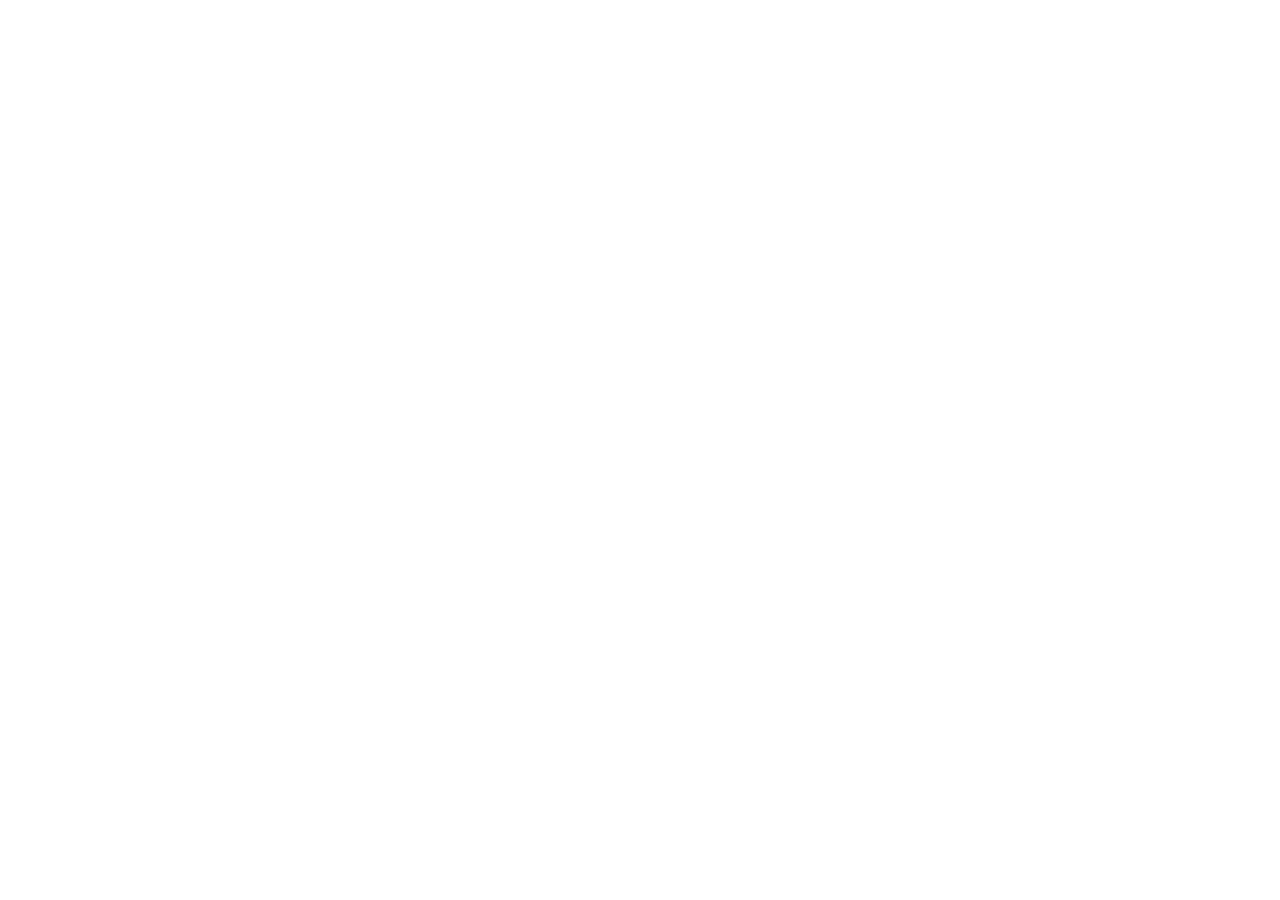
==== aframe/example.html @ 6102e6b8 "Refactor app.js: enhance object grabbing logic and add mouse support; update mitosis.html for grabba" ====
<!DOCTYPE html>
<html lang="es">
  <head >

    <title>Laboratorio - Mitosis</title>

    <script src="https://aframe.io/releases/1.8.0/aframe.min.js"></script>
  </head>
  <body>
    <a-scene>
      <a-box position="-1 0.5 -3" rotation="0 45 0" color="#4CC3D9"></a-box>
      <a-sphere position="0 1.25 -5" radius="1.25" color="#EF2D5E"></a-sphere>
      <a-cylinder position="1 0.75 -3" radius="0.5" height="1.5" color="#FFC65D"></a-cylinder>
      <a-plane position="0 0 -4" rotation="-90 0 0" width="10" height="10" color="#7BC8A4"></a-plane>
      <a-sky color="#ECECEC"></a-sky>
    </a-scene>

    <a-entity
        id="player"
        position="0 1.6 0"
        dynamic-body>

        <a-camera
            id="camera"
            position="0 1.6 0"
            wasd-controls>
        </a-camera>

        <a-entity
            id="leftController"
            laser-controls="hand: left">
        </a-entity>

        <a-entity
            id="rightController"
            laser-controls="hand: right">
        </a-entity>

    </a-entity>

    <a-box
        static-body
        position="0 0 -4"
        width="10"
        height="0.2"
        depth="10">
    </a-box>
    
  </body>
</html>
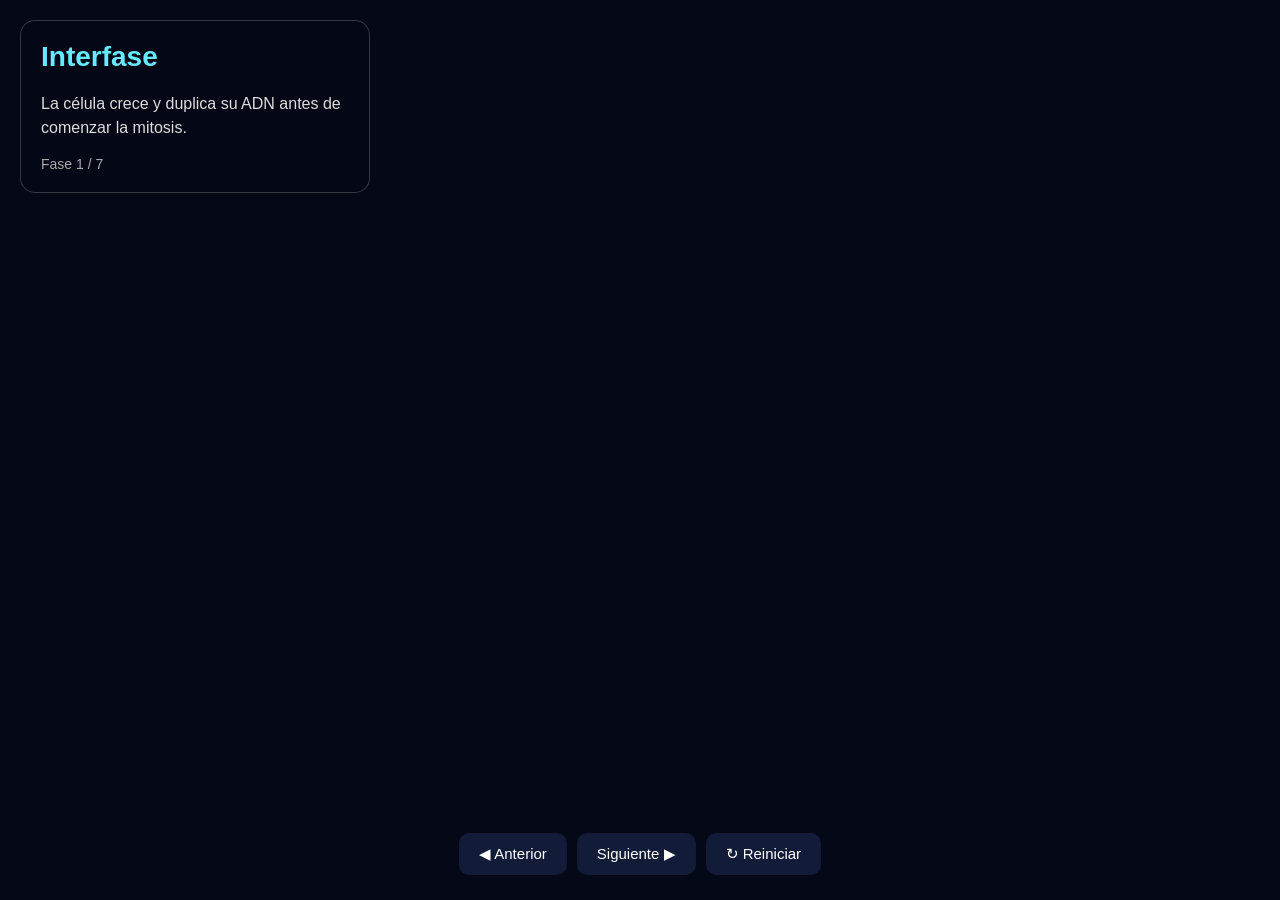
==== commit b754cc8a: "test2.0" ====
--- a/aframe/example.html
+++ b/aframe/example.html
@@ -1,50 +1,269 @@
 <!DOCTYPE html>
 <html lang="es">
-  <head >
-
-    <title>Laboratorio - Mitosis</title>
-
-    <script src="https://aframe.io/releases/1.8.0/aframe.min.js"></script>
-  </head>
-  <body>
-    <a-scene>
-      <a-box position="-1 0.5 -3" rotation="0 45 0" color="#4CC3D9"></a-box>
-      <a-sphere position="0 1.25 -5" radius="1.25" color="#EF2D5E"></a-sphere>
-      <a-cylinder position="1 0.75 -3" radius="0.5" height="1.5" color="#FFC65D"></a-cylinder>
-      <a-plane position="0 0 -4" rotation="-90 0 0" width="10" height="10" color="#7BC8A4"></a-plane>
-      <a-sky color="#ECECEC"></a-sky>
+
+<head>
+    <meta charset="UTF-8">
+    <meta name="viewport" content="width=device-width, initial-scale=1.0">
+
+    <title>Laboratorio VR - Mitosis</title>
+
+    <script src="https://aframe.io/releases/1.7.0/aframe.min.js"></script>
+
+    <link rel="stylesheet" href="css/style.css">
+</head>
+
+<body>
+
+    <!-- =========================================================
+         INFORMACIÓN DE LA FASE
+    ========================================================== -->
+
+    <div id="info-panel">
+
+        <h1 id="phase-title">Interfase</h1>
+
+        <p id="phase-description">
+            La célula crece y duplica su ADN antes de comenzar la mitosis.
+        </p>
+
+        <div id="phase-counter">
+            Fase 1 / 7
+        </div>
+
+    </div>
+
+
+    <!-- =========================================================
+         CONTROLES DE ESCRITORIO
+    ========================================================== -->
+
+    <div id="controls">
+
+        <button id="previous-btn">
+            ◀ Anterior
+        </button>
+
+        <button id="next-btn">
+            Siguiente ▶
+        </button>
+
+        <button id="reset-btn">
+            ↻ Reiniciar
+        </button>
+
+    </div>
+
+
+    <!-- =========================================================
+         ESCENA A-FRAME
+    ========================================================== -->
+
+    <a-scene
+        id="mitosis-scene"
+        background="color: #050816"
+        renderer="colorManagement: true; physicallyCorrectLights: true"
+        vr-mode-ui="enabled: true"
+    >
+
+        <!-- =====================================================
+             CÁMARA
+        ====================================================== -->
+
+        <a-entity id="camera-rig">
+
+            <a-camera
+                position="0 1.6 6"
+                look-controls="enabled: true"
+            >
+
+                <!-- Cursor para escritorio -->
+
+                <a-cursor
+                    raycaster="objects: .clickable"
+                    fuse="false"
+                    material="color: #FFFFFF; shader: flat"
+                ></a-cursor>
+
+            </a-camera>
+
+
+            <!-- Control izquierdo -->
+
+            <a-entity
+                id="left-controller"
+                laser-controls="hand: left"
+                raycaster="objects: .clickable"
+            ></a-entity>
+
+
+            <!-- Control derecho -->
+
+            <a-entity
+                id="right-controller"
+                laser-controls="hand: right"
+                raycaster="objects: .clickable"
+            ></a-entity>
+
+        </a-entity>
+
+
+        <!-- =====================================================
+             ILUMINACIÓN
+        ====================================================== -->
+
+        <a-light
+            type="ambient"
+            intensity="1.5"
+        ></a-light>
+
+        <a-light
+            type="point"
+            position="0 4 4"
+            intensity="3"
+        ></a-light>
+
+
+        <!-- =====================================================
+             CÉLULA
+        ====================================================== -->
+
+        <a-entity id="cell"     
+          id="cell"
+          position="0 1 0"
+        >
+
+            <!-- Membrana celular -->
+
+            <a-sphere
+                id="cell-membrane"
+                radius="3"
+                material="
+                    color:#3f8cff;
+                    transparent:true;
+                    opacity:0.12;
+                    side:double;
+                    roughness:0.3;
+                "
+            ></a-sphere>
+
+
+            <!-- Núcleo -->
+
+            <a-sphere
+                id="nucleus"
+                radius="1.5"
+                material="
+                    color:#9146ff;
+                    transparent:true;
+                    opacity:0.22;
+                    side:double;
+                "
+            ></a-sphere>
+
+
+            <!-- Cromatina -->
+
+            <a-entity id="chromatin">
+
+                <a-sphere
+                    position="-0.5 0.3 0"
+                    radius="0.12"
+                    color="#ff4fa3"
+                ></a-sphere>
+
+                <a-sphere
+                    position="0.2 -0.2 0.3"
+                    radius="0.12"
+                    color="#ff4fa3"
+                ></a-sphere>
+
+                <a-sphere
+                    position="0.5 0.4 -0.2"
+                    radius="0.12"
+                    color="#ff4fa3"
+                ></a-sphere>
+
+                <a-sphere
+                    position="-0.3 -0.5 -0.2"
+                    radius="0.12"
+                    color="#ff4fa3"
+                ></a-sphere>
+
+            </a-entity>
+
+
+            <!-- Cromosomas -->
+
+            <a-entity id="chromosomes"></a-entity>
+
+
+            <!-- Centrosomas -->
+
+            <a-entity id="centrosomes">
+
+                <a-sphere
+                    id="centrosome-left"
+                    position="-2 0 0"
+                    radius="0.18"
+                    color="#00ffff"
+                ></a-sphere>
+
+                <a-sphere
+                    id="centrosome-right"
+                    position="2 0 0"
+                    radius="0.18"
+                    color="#00ffff"
+                ></a-sphere>
+
+            </a-entity>
+
+
+            <!-- Huso mitótico -->
+
+            <a-entity id="spindle"></a-entity>
+
+        </a-entity>
+
+
+        <!-- =====================================================
+             TEXTO DENTRO DEL MUNDO
+        ====================================================== -->
+
+        <a-entity
+            position="0 -2.5 0"
+            text="
+                value: MITOSIS;
+                align:center;
+                width:6;
+                color:#FFFFFF;
+                font:roboto;
+            "
+        ></a-entity>
+
+
+        <!-- =====================================================
+             PISO
+        ====================================================== -->
+
+        <a-plane
+            rotation="-90 0 0"
+            width="20"
+            height="20"
+            color="#080d1d"
+        ></a-plane>
+
+
+        <!-- =====================================================
+             SONIDO AMBIENTE
+        ====================================================== -->
+
+        <!-- Puedes añadir audio posteriormente -->
+
     </a-scene>
 
-    <a-entity
-        id="player"
-        position="0 1.6 0"
-        dynamic-body>
-
-        <a-camera
-            id="camera"
-            position="0 1.6 0"
-            wasd-controls>
-        </a-camera>
-
-        <a-entity
-            id="leftController"
-            laser-controls="hand: left">
-        </a-entity>
-
-        <a-entity
-            id="rightController"
-            laser-controls="hand: right">
-        </a-entity>
-
-    </a-entity>
-
-    <a-box
-        static-body
-        position="0 0 -4"
-        width="10"
-        height="0.2"
-        depth="10">
-    </a-box>
-    
-  </body>
+
+    <script src="js/mitosis.js"></script>
+
+</body>
+
 </html>
--- a/aframe/css/style.css
+++ b/aframe/css/style.css
@@ -0,0 +1,172 @@
+* {
+    box-sizing: border-box;
+}
+
+body {
+    margin: 0;
+    overflow: hidden;
+
+    font-family:
+        Arial,
+        Helvetica,
+        sans-serif;
+
+    background: #050816;
+}
+
+
+/* =========================================================
+   PANEL DE INFORMACIÓN
+========================================================= */
+
+#info-panel {
+
+    position: fixed;
+
+    top: 20px;
+    left: 20px;
+
+    width: 350px;
+
+    padding: 20px;
+
+    z-index: 10;
+
+    color: white;
+
+    background: rgba(5, 8, 22, 0.85);
+
+    border:
+        1px solid
+        rgba(255, 255, 255, 0.2);
+
+    border-radius: 15px;
+
+    backdrop-filter: blur(10px);
+
+}
+
+
+/* =========================================================
+   TÍTULO
+========================================================= */
+
+#phase-title {
+
+    margin-top: 0;
+
+    font-size: 28px;
+
+    color: #66eaff;
+
+}
+
+
+/* =========================================================
+   DESCRIPCIÓN
+========================================================= */
+
+#phase-description {
+
+    font-size: 16px;
+
+    line-height: 1.5;
+
+    color: #dddddd;
+
+}
+
+
+/* =========================================================
+   CONTADOR
+========================================================= */
+
+#phase-counter {
+
+    margin-top: 10px;
+
+    font-size: 14px;
+
+    color: #aaa;
+
+}
+
+
+/* =========================================================
+   CONTROLES
+========================================================= */
+
+#controls {
+
+    position: fixed;
+
+    bottom: 25px;
+
+    left: 50%;
+
+    transform: translateX(-50%);
+
+    display: flex;
+
+    gap: 10px;
+
+    z-index: 20;
+
+}
+
+
+/* =========================================================
+   BOTONES
+========================================================= */
+
+button {
+
+    padding:
+        12px
+        20px;
+
+    border: none;
+
+    border-radius: 10px;
+
+    background: rgba(20, 30, 60, 0.95);
+
+    color: white;
+
+    font-size: 15px;
+
+    cursor: pointer;
+
+    transition:
+        transform 0.2s,
+        background 0.2s;
+
+}
+
+
+button:hover {
+
+    transform: scale(1.05);
+
+    background:
+        rgba(40, 70, 120, 1);
+
+}
+
+
+button:active {
+
+    transform: scale(0.95);
+
+}
+
+
+/* =========================================================
+   VR
+========================================================= */
+
+.a-enter-vr-button {
+
+    z-index: 30 !important;
+
+}
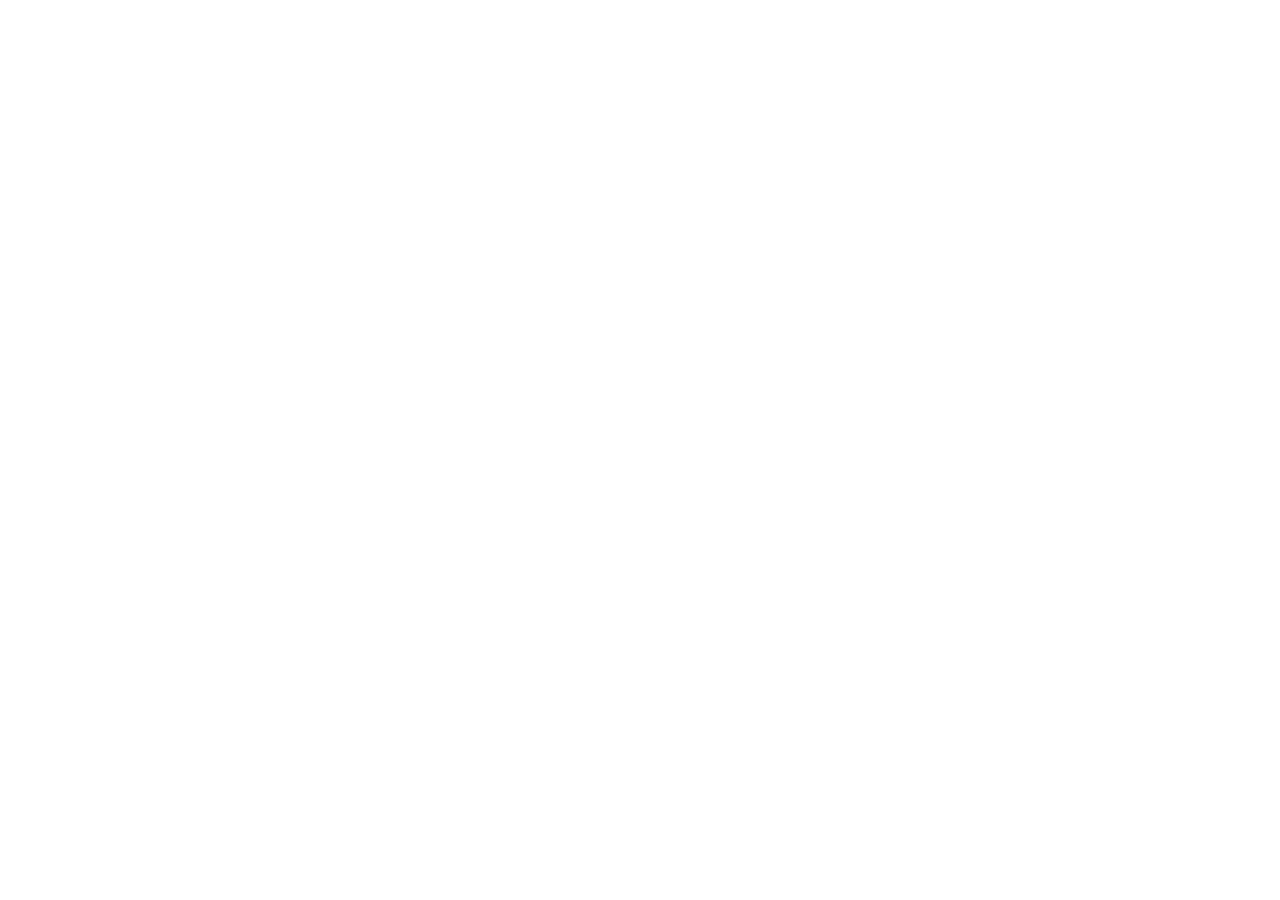
==== commit 91aff154: "Merge branch 'main' of https://github.com/Acrosszawarudo/tour-lab-biologia" ====
--- a/aframe/example.html
+++ b/aframe/example.html
@@ -1,269 +1,50 @@
 <!DOCTYPE html>
 <html lang="es">
+  <head >
 
-<head>
-    <meta charset="UTF-8">
-    <meta name="viewport" content="width=device-width, initial-scale=1.0">
+    <title>Laboratorio - Mitosis</title>
 
-    <title>Laboratorio VR - Mitosis</title>
+    <script src="https://aframe.io/releases/1.8.0/aframe.min.js"></script>
+  </head>
+  <body>
+    <a-scene>
+      <a-box position="-1 0.5 -3" rotation="0 45 0" color="#4CC3D9"></a-box>
+      <a-sphere position="0 1.25 -5" radius="1.25" color="#EF2D5E"></a-sphere>
+      <a-cylinder position="1 0.75 -3" radius="0.5" height="1.5" color="#FFC65D"></a-cylinder>
+      <a-plane position="0 0 -4" rotation="-90 0 0" width="10" height="10" color="#7BC8A4"></a-plane>
+      <a-sky color="#ECECEC"></a-sky>
+    </a-scene>
 
-    <script src="https://aframe.io/releases/1.7.0/aframe.min.js"></script>
+    <a-entity
+        id="player"
+        position="0 1.6 0"
+        dynamic-body>
 
-    <link rel="stylesheet" href="css/style.css">
-</head>
+        <a-camera
+            id="camera"
+            position="0 1.6 0"
+            wasd-controls>
+        </a-camera>
 
-<body>
-
-    <!-- =========================================================
-         INFORMACIÓN DE LA FASE
-    ========================================================== -->
-
-    <div id="info-panel">
-
-        <h1 id="phase-title">Interfase</h1>
-
-        <p id="phase-description">
-            La célula crece y duplica su ADN antes de comenzar la mitosis.
-        </p>
-
-        <div id="phase-counter">
-            Fase 1 / 7
-        </div>
-
-    </div>
-
-
-    <!-- =========================================================
-         CONTROLES DE ESCRITORIO
-    ========================================================== -->
-
-    <div id="controls">
-
-        <button id="previous-btn">
-            ◀ Anterior
-        </button>
-
-        <button id="next-btn">
-            Siguiente ▶
-        </button>
-
-        <button id="reset-btn">
-            ↻ Reiniciar
-        </button>
-
-    </div>
-
-
-    <!-- =========================================================
-         ESCENA A-FRAME
-    ========================================================== -->
-
-    <a-scene
-        id="mitosis-scene"
-        background="color: #050816"
-        renderer="colorManagement: true; physicallyCorrectLights: true"
-        vr-mode-ui="enabled: true"
-    >
-
-        <!-- =====================================================
-             CÁMARA
-        ====================================================== -->
-
-        <a-entity id="camera-rig">
-
-            <a-camera
-                position="0 1.6 6"
-                look-controls="enabled: true"
-            >
-
-                <!-- Cursor para escritorio -->
-
-                <a-cursor
-                    raycaster="objects: .clickable"
-                    fuse="false"
-                    material="color: #FFFFFF; shader: flat"
-                ></a-cursor>
-
-            </a-camera>
-
-
-            <!-- Control izquierdo -->
-
-            <a-entity
-                id="left-controller"
-                laser-controls="hand: left"
-                raycaster="objects: .clickable"
-            ></a-entity>
-
-
-            <!-- Control derecho -->
-
-            <a-entity
-                id="right-controller"
-                laser-controls="hand: right"
-                raycaster="objects: .clickable"
-            ></a-entity>
-
+        <a-entity
+            id="leftController"
+            laser-controls="hand: left">
         </a-entity>
 
-
-        <!-- =====================================================
-             ILUMINACIÓN
-        ====================================================== -->
-
-        <a-light
-            type="ambient"
-            intensity="1.5"
-        ></a-light>
-
-        <a-light
-            type="point"
-            position="0 4 4"
-            intensity="3"
-        ></a-light>
-
-
-        <!-- =====================================================
-             CÉLULA
-        ====================================================== -->
-
-        <a-entity id="cell"     
-          id="cell"
-          position="0 1 0"
-        >
-
-            <!-- Membrana celular -->
-
-            <a-sphere
-                id="cell-membrane"
-                radius="3"
-                material="
-                    color:#3f8cff;
-                    transparent:true;
-                    opacity:0.12;
-                    side:double;
-                    roughness:0.3;
-                "
-            ></a-sphere>
-
-
-            <!-- Núcleo -->
-
-            <a-sphere
-                id="nucleus"
-                radius="1.5"
-                material="
-                    color:#9146ff;
-                    transparent:true;
-                    opacity:0.22;
-                    side:double;
-                "
-            ></a-sphere>
-
-
-            <!-- Cromatina -->
-
-            <a-entity id="chromatin">
-
-                <a-sphere
-                    position="-0.5 0.3 0"
-                    radius="0.12"
-                    color="#ff4fa3"
-                ></a-sphere>
-
-                <a-sphere
-                    position="0.2 -0.2 0.3"
-                    radius="0.12"
-                    color="#ff4fa3"
-                ></a-sphere>
-
-                <a-sphere
-                    position="0.5 0.4 -0.2"
-                    radius="0.12"
-                    color="#ff4fa3"
-                ></a-sphere>
-
-                <a-sphere
-                    position="-0.3 -0.5 -0.2"
-                    radius="0.12"
-                    color="#ff4fa3"
-                ></a-sphere>
-
-            </a-entity>
-
-
-            <!-- Cromosomas -->
-
-            <a-entity id="chromosomes"></a-entity>
-
-
-            <!-- Centrosomas -->
-
-            <a-entity id="centrosomes">
-
-                <a-sphere
-                    id="centrosome-left"
-                    position="-2 0 0"
-                    radius="0.18"
-                    color="#00ffff"
-                ></a-sphere>
-
-                <a-sphere
-                    id="centrosome-right"
-                    position="2 0 0"
-                    radius="0.18"
-                    color="#00ffff"
-                ></a-sphere>
-
-            </a-entity>
-
-
-            <!-- Huso mitótico -->
-
-            <a-entity id="spindle"></a-entity>
-
+        <a-entity
+            id="rightController"
+            laser-controls="hand: right">
         </a-entity>
 
+    </a-entity>
 
-        <!-- =====================================================
-             TEXTO DENTRO DEL MUNDO
-        ====================================================== -->
-
-        <a-entity
-            position="0 -2.5 0"
-            text="
-                value: MITOSIS;
-                align:center;
-                width:6;
-                color:#FFFFFF;
-                font:roboto;
-            "
-        ></a-entity>
-
-
-        <!-- =====================================================
-             PISO
-        ====================================================== -->
-
-        <a-plane
-            rotation="-90 0 0"
-            width="20"
-            height="20"
-            color="#080d1d"
-        ></a-plane>
-
-
-        <!-- =====================================================
-             SONIDO AMBIENTE
-        ====================================================== -->
-
-        <!-- Puedes añadir audio posteriormente -->
-
-    </a-scene>
-
-
-    <script src="js/mitosis.js"></script>
-
-</body>
-
+    <a-box
+        static-body
+        position="0 0 -4"
+        width="10"
+        height="0.2"
+        depth="10">
+    </a-box>
+    
+  </body>
 </html>
